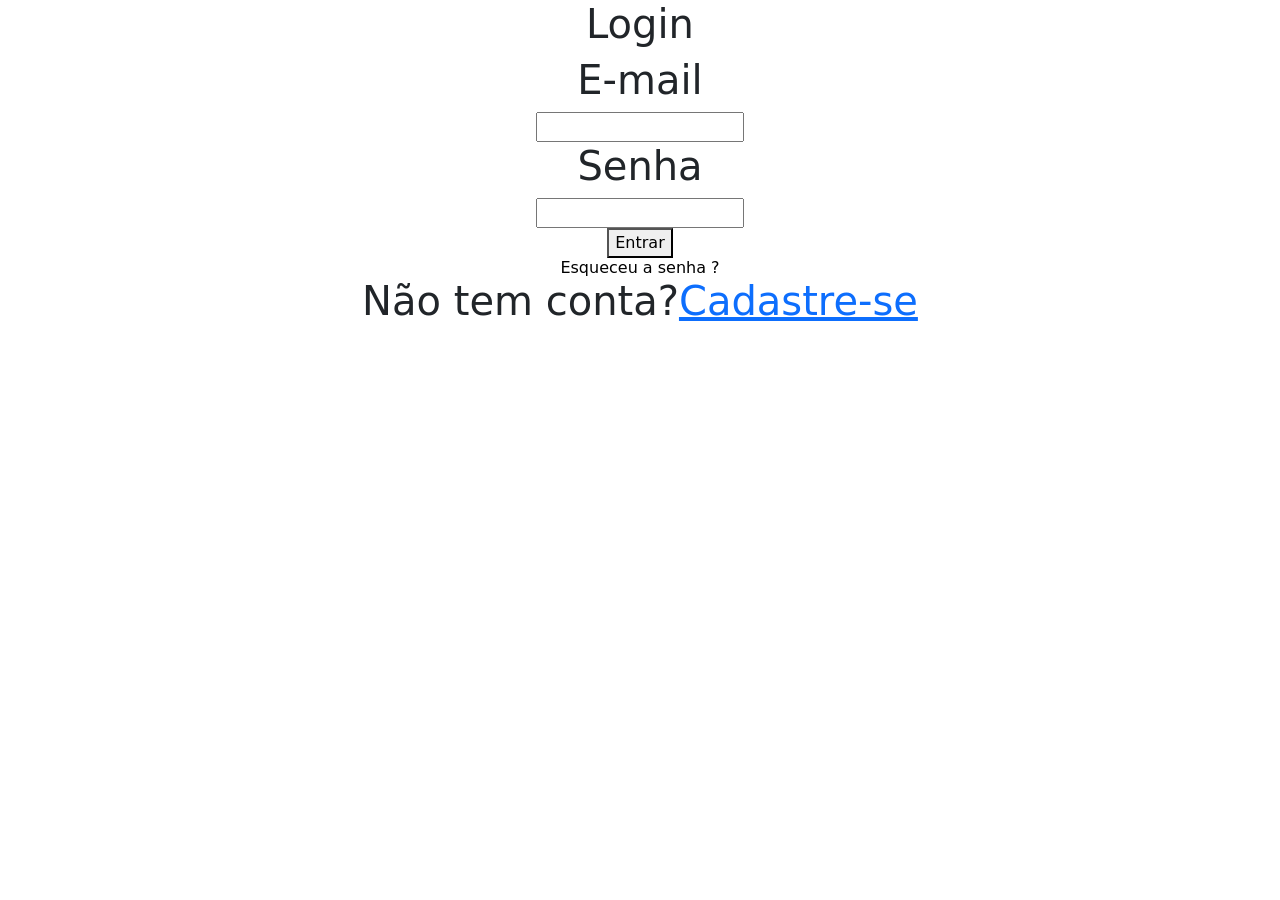
==== public/login/login.html @ 5a30deb5 "Merge pull request #5 from Gaspor/main Register and Login Working" ====
<html lang="en">

<head>
    <meta charset="UTF-8">
    <meta http-equiv="X-UA-Compatible" content="IE=edge">
    <meta name="viewport" content="width=device-width, initial-scale=1.0">
    <link href="https://cdn.jsdelivr.net/npm/bootstrap@5.2.0/dist/css/bootstrap.min.css" rel="stylesheet"
        integrity="sha384-gH2yIJqKdNHPEq0n4Mqa/HGKIhSkIHeL5AyhkYV8i59U5AR6csBvApHHNl/vI1Bx" crossorigin="anonymous">
    <script src="https://cdn.jsdelivr.net/npm/bootstrap@5.2.0/dist/js/bootstrap.bundle.min.js"
        integrity="sha384-A3rJD856KowSb7dwlZdYEkO39Gagi7vIsF0jrRAoQmDKKtQBHUuLZ9AsSv4jD4Xa"
        crossorigin="anonymous"></script>
    <script src="https://code.jquery.com/jquery-1.10.2.js"></script>
    <link rel="stylesheet" href="../components/lines/lines.css">
    <link rel="stylesheet" href="login.css">
    <title>Ticket4U - Login</title>
</head>

<body>
    <div id="lines">
        <script>
            $(function () {
                $("#lines").load("../components/lines/lines.html");
            });
        </script>
    </div>

    <div class="text-center login">

        <div class="principal">
            <h1> Login </h1>

            <div class="input-type-email">
                <h1 class="text-email">E-mail</h1>
                <input type="text" name="" id="email">
            </div>

            <div class="input-type-password">
                <h1 class="text-password">Senha</h1>
                <input type="password" name="" id="password">

            </div>

            <div class="Entrar">
                <button id="botao_login">Entrar</button>
                <span onclick="location.href='./../login/login.html';"
                    class="navbar-brand mb-0 h1 text-black"><br>Esqueceu a senha ? </span>
                <h1>Não tem conta?<a href="./../register/register.html">Cadastre-se</a></h1>

            </div>
        </div>

    </div>

    <script src="./login.js" defer></script>
    <script src="./../request.js"></script>
</body>

</html>
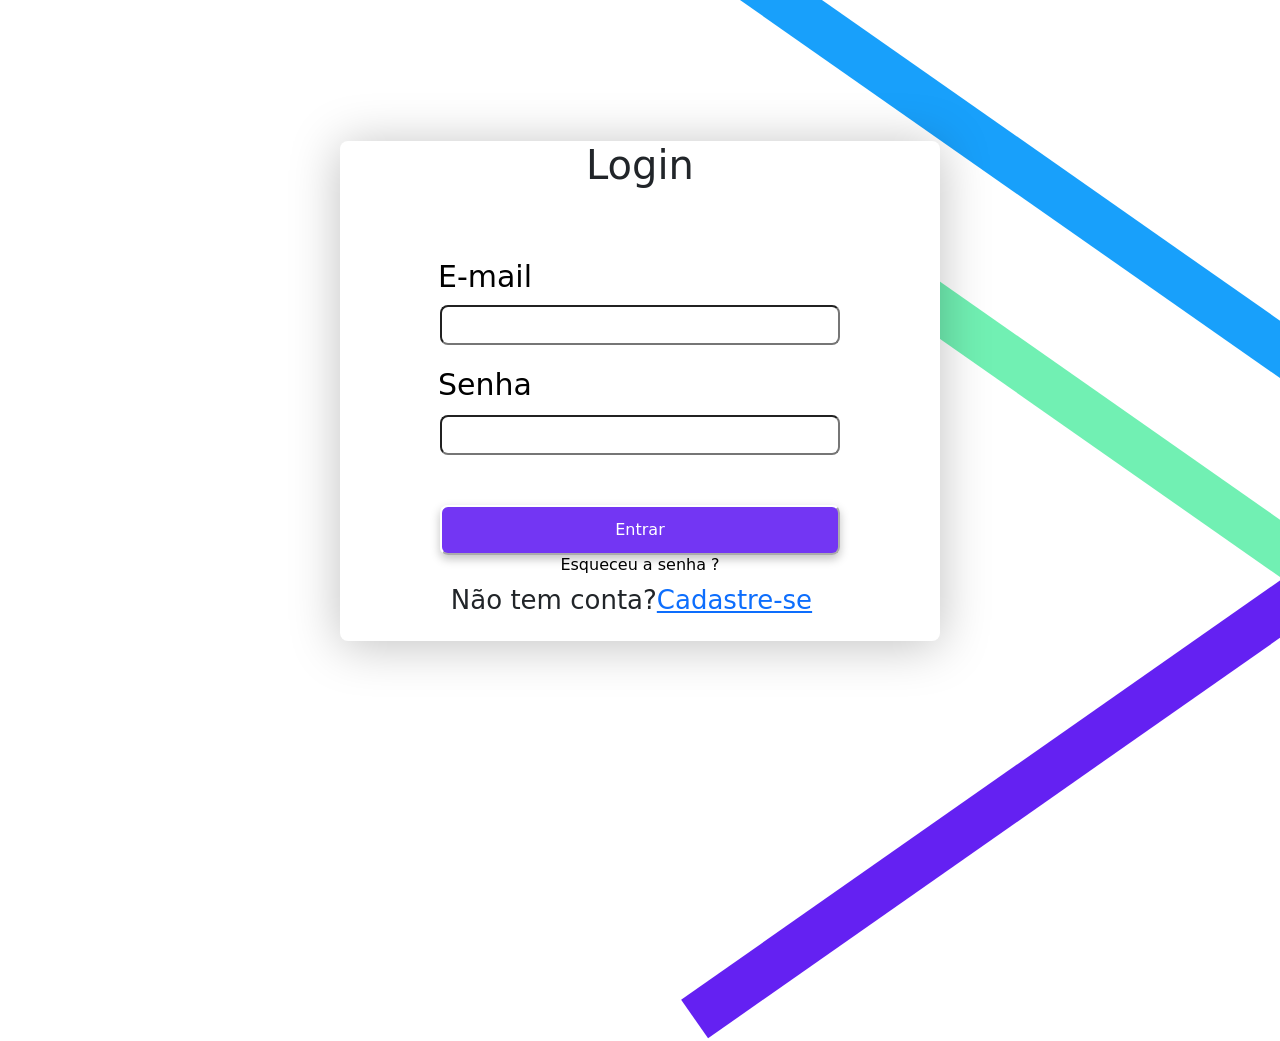
==== commit 41c677ad: "Recover Password Correção de bug." ====
--- a/public/login/login.html
+++ b/public/login/login.html
@@ -42,7 +42,7 @@
 
             <div class="Entrar">
                 <button id="botao_login">Entrar</button>
-                <span onclick="location.href='./../login/login.html';"
+                <span onclick="location.href='./../login/recover_password.html';"
                     class="navbar-brand mb-0 h1 text-black"><br>Esqueceu a senha ? </span>
                 <h1>Não tem conta?<a href="./../register/register.html">Cadastre-se</a></h1>
 
--- a/public/components/lines/lines.css
+++ b/public/components/lines/lines.css
@@ -0,0 +1,39 @@
+body {
+    overflow: hidden;
+}
+
+.line-blue {
+    position: relative;
+    width: 1400px;
+    height: 47px;
+    left: 543.42px;
+    top: 300px;
+
+    background: #18A0FB;
+    transform: rotate(35deg);
+    z-index: -1;
+}
+
+.line-cyan {
+    position: relative;
+    width: 1400px;
+    height: 47px;
+    left: 682.96px;
+    top: 550px;
+
+    background: #71F0B3;
+    transform: rotate(35deg);
+    z-index: -3;
+}
+
+.line-purple {
+    position: relative;
+    width: 1400px;
+    height: 47px;
+    left: 568px;
+    top: 500px;
+
+    background: #6421F2;
+    transform: rotate(-35deg);
+    z-index: -2;
+}
--- a/public/login/login.css
+++ b/public/login/login.css
@@ -0,0 +1,97 @@
+input {
+
+    width: 400px;
+    height: 40px;
+    border-radius: 8px;
+}
+
+/* Fundo tela login */
+.login {
+
+    margin: auto;
+    margin-top: auto;
+    width: 600px;
+    height: 500px;
+    background: #FFFFFF;
+    box-shadow: 0px 4px 50px rgba(0, 0, 0, 0.25);
+    border-radius: 8px;
+    z-index: 5;
+}
+
+/*  */
+.input-type-email {
+
+    width: 300px;
+    height: 38px;
+    margin-left: 100px;
+
+}
+
+/* Texto senha */
+.input-type-password h1 {
+
+    margin-left: -55px;
+}
+
+/* Configuração texto e-mail */
+.text-email {
+
+    width: 200px;
+    height: 38px;
+    margin-top: 70px;
+    margin-left: -55px;
+    font-size: 30px;
+    color: #000000;
+}
+
+
+.input-type-password {
+
+    width: 3px;
+    height: 38px;
+    margin-left: 100px;
+
+}
+
+.input-type-password input {
+
+    margin-top: -160px;
+
+}
+
+/* Configuração texto senha */
+.text-password {
+
+    width: 200px;
+    height: 200px;
+    margin-top: 70px;
+    font-size: 30px;
+    color: #000000;
+}
+
+.Entrar {
+    margin-top: 100px;
+}
+
+.Entrar button {
+
+    width: 400px;
+    height: 50px;
+    background: rgba(100, 33, 242, 0.9);
+    color: #FFFFFF;
+    border-color: #FFFFFF;
+    box-shadow: 0px 4px 10px rgba(10, 10, 10, 0.25);
+    border-radius: 8px;
+}
+
+.Entrar h1 {
+
+    width: 383px;
+    height: 33px;
+    margin-left: 100px;
+    margin-top: 10px;
+    font-weight: 400;
+    font-size: 26px;
+    line-height: 32px;
+
+}
